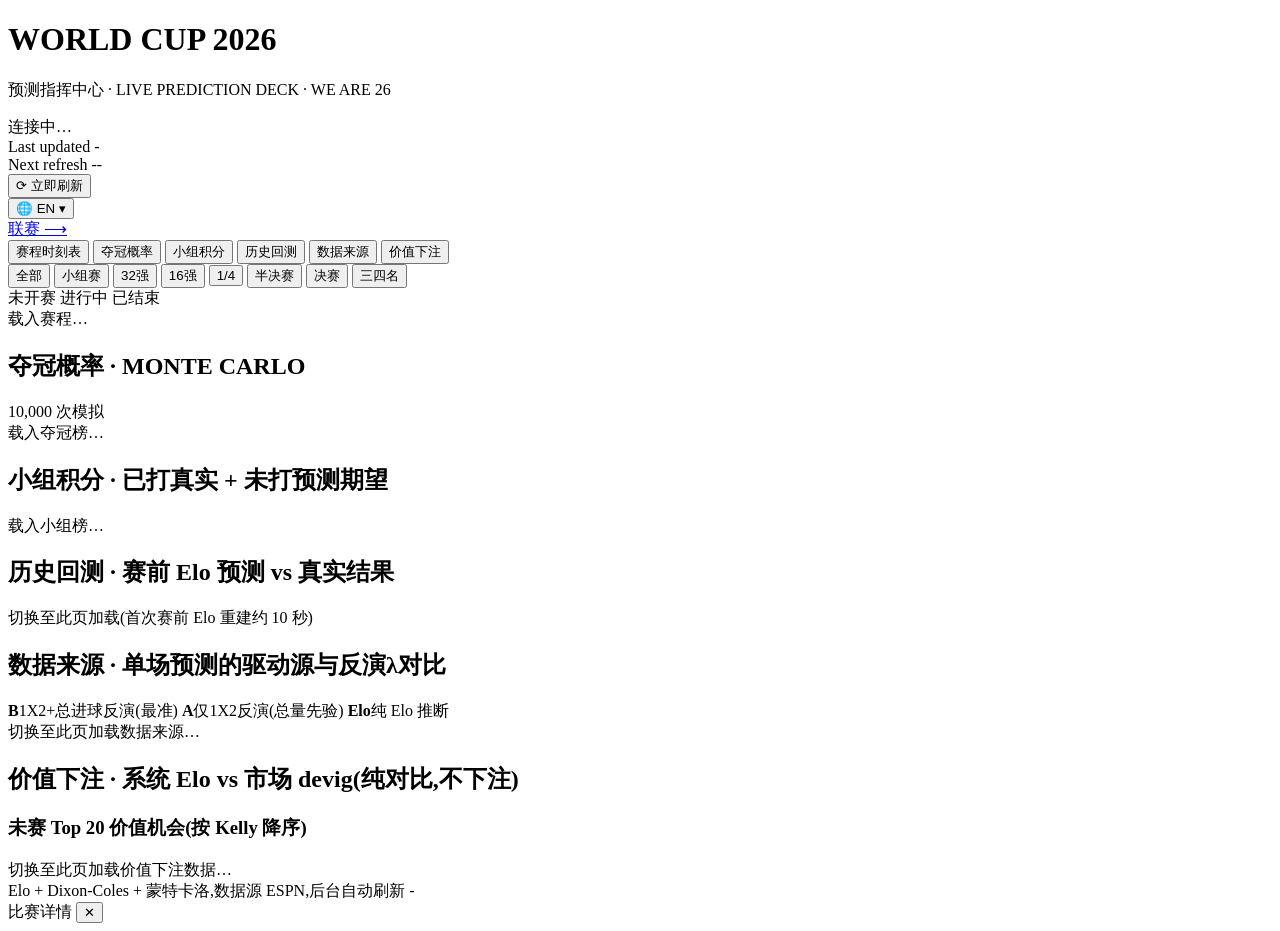
==== webapp/static/index.html @ d4f5c0ec "chore(nav): 移除世界杯页「词源效能」导航与页脚链接 Co-Authored-By: Claude Sonnet 4.6 <noreply@anthropic.com>" ====
<!DOCTYPE html>
<html lang="en">
<head>
<meta charset="UTF-8">
<meta name="viewport" content="width=device-width, initial-scale=1.0">
<link rel="icon" type="image/svg+xml" href="static/favicon.svg">
<title>WORLD CUP 2026 · Prediction Center</title>
<link rel="stylesheet" href="static/style.css?v=6">
</head>
<body>

<div class="led-strip"></div>

<header class="cmd-header">
  <div class="brand">
    <span class="brand-mark" aria-hidden="true"></span>
    <div class="brand-text">
      <h1 class="brand-title">WORLD CUP <span class="year">2026</span></h1>
      <p class="brand-sub" data-i18n="app.subtitle">预测指挥中心 · LIVE PREDICTION DECK · <span class="rally">WE ARE 26</span></p>
    </div>
  </div>

  <div class="status-cluster" id="statusCluster">
    <div class="status-cell">
      <span class="live-dot" id="liveDot"></span>
      <span class="status-label" id="statusLabel" data-i18n="status.connecting">连接中…</span>
    </div>
    <div class="status-cell">
      <span class="meta-key" data-i18n="common.last_updated">Last updated</span>
      <span class="meta-val mono" id="lastUpdated">-</span>
    </div>
    <div class="status-cell countdown-cell">
      <span class="meta-key" data-i18n="common.next_refresh">Next refresh</span>
      <span class="meta-val mono accent" id="countdown">--</span>
    </div>
    <button class="refresh-btn" id="refreshBtn" data-i18n="nav.refresh" data-i18n-attr="title"
      title="立即触发后台抓取+重算">
      <span class="refresh-ico">⟳</span> <span data-i18n="nav.refresh">立即刷新</span>
    </button>

    <div class="lang-switch" id="langSwitcherWrap">
      <button class="lang-btn" id="langBtn" type="button" aria-haspopup="listbox" aria-expanded="false">
        <span class="lang-current" id="langCurrent">🌐 EN</span>
        <span class="lang-arrow">▾</span>
      </button>
      <div class="lang-menu" id="langMenu" role="listbox" hidden></div>
    </div>

    <div class="pro-wrap">
      <button class="pro-btn" id="proBtn" type="button" hidden data-i18n="sub.upgrade">✨ Upgrade</button>
      <span class="pro-badge" id="proBadge" hidden data-i18n="sub.pro_badge">PRO</span>
    </div>

    <a href="/" class="switch-app" data-i18n="nav.leagues"
      data-i18n-attr="title" title="Leagues">
      <span data-i18n="nav.leagues">联赛</span> <span aria-hidden="true">⟶</span>
    </a>
  </div>
</header>

<nav class="tabs">
  <button class="tab active" data-tab="schedule" data-i18n="tabs.schedule">赛程时刻表</button>
  <button class="tab" data-tab="champions" data-i18n="tabs.champions">夺冠概率</button>
  <button class="tab" data-tab="groups" data-i18n="tabs.groups">小组积分</button>
  <button class="tab" data-tab="backtest" data-i18n="tabs.backtest">历史回测</button>
  <button class="tab" data-tab="market" data-i18n="tabs.market">数据来源</button>
  <button class="tab" data-tab="value" data-i18n="tabs.value">价值下注</button>
</nav>

<main class="deck">

  <!-- 01 赛程 -->
  <section class="panel active" id="panel-schedule">
    <div class="panel-controls">
      <div class="filter-group" id="stageFilter">
        <button class="chip active" data-stage="all" data-i18n="stage.all">全部</button>
        <button class="chip" data-stage="Group" data-i18n="stage.group">小组赛</button>
        <button class="chip" data-stage="R32" data-i18n="stage.r32">32强</button>
        <button class="chip" data-stage="R16" data-i18n="stage.r16">16强</button>
        <button class="chip" data-stage="QF" data-i18n="stage.qf">1/4</button>
        <button class="chip" data-stage="SF" data-i18n="stage.sf">半决赛</button>
        <button class="chip" data-stage="Final" data-i18n="stage.final">决赛</button>
        <button class="chip" data-stage="TP" data-i18n="stage.tp">三四名</button>
      </div>
      <span class="legend">
        <span class="leg"><i class="dot upcoming"></i><span data-i18n="legend.upcoming">未开赛</span></span>
        <span class="leg"><i class="dot today"></i><span data-i18n="legend.today">进行中</span></span>
        <span class="leg"><i class="dot finished"></i><span data-i18n="legend.finished">已结束</span></span>
      </span>
    </div>
    <div id="scheduleList" class="schedule-list">
      <div class="placeholder" data-i18n="empty.loading_schedule">载入赛程…</div>
    </div>
  </section>

  <!-- 02 夺冠 -->
  <section class="panel" id="panel-champions">
    <div class="champ-head">
      <h2 class="panel-title" data-i18n="champions.title">夺冠概率 · MONTE CARLO</h2>
      <span class="champ-note mono" id="champBuiltAt" data-i18n="champions.simulations">10,000 次模拟</span>
    </div>
    <div id="champList" class="champ-list">
      <div class="placeholder" data-i18n="empty.loading_champs">载入夺冠榜…</div>
    </div>
  </section>

  <!-- 03 小组 -->
  <section class="panel" id="panel-groups">
    <h2 class="panel-title" data-i18n="groups.title">小组积分 · 已打真实 + 未打预测期望</h2>
    <div id="groupsGrid" class="groups-grid">
      <div class="placeholder" data-i18n="empty.loading_groups">载入小组榜…</div>
    </div>
  </section>

  <!-- 04 回测 -->
  <section class="panel" id="panel-backtest">
    <h2 class="panel-title" data-i18n="backtest.title">历史回测 · 赛前 Elo 预测 vs 真实结果</h2>
    <div id="backtestList" class="bt-wrap">
      <div class="placeholder" data-i18n="empty.loading_backtest">切换至此页加载(首次赛前 Elo 重建约 10 秒)</div>
    </div>
  </section>

  <section class="panel" id="panel-market">
    <h2 class="panel-title" data-i18n="market.title">数据来源 · 单场预测的驱动源与反演λ对比</h2>
    <div class="mkt-summary" id="mktSummary"></div>
    <div class="mkt-legend">
      <span class="mkt-leg"><b class="mkt-tag mkt-b">B</b><span data-i18n="market.legend.b">1X2+总进球反演(最准)</span></span>
      <span class="mkt-leg"><b class="mkt-tag mkt-a">A</b><span data-i18n="market.legend.a">仅1X2反演(总量先验)</span></span>
      <span class="mkt-leg"><b class="mkt-tag mkt-e">Elo</b><span data-i18n="market.legend.elo">纯 Elo 推断</span></span>
    </div>
    <div id="mktList" class="mkt-wrap">
      <div class="placeholder" data-i18n="market.placeholder">切换至此页加载数据来源…</div>
    </div>
  </section>

  <section class="panel" id="panel-value">
    <h2 class="panel-title" data-i18n="value.title">价值下注 · 系统 Elo vs 市场 devig(纯对比,不下注)</h2>
    <div class="vb-note" id="vbNote"></div>
    <div class="vb-summary" id="vbSummary"></div>
    <h3 class="vb-sub" data-i18n="value.subhead">未赛 Top 20 价值机会(按 Kelly 降序)</h3>
    <div id="vbList" class="vb-wrap">
      <div class="placeholder" data-i18n="value.placeholder">切换至此页加载价值下注数据…</div>
    </div>
  </section>

</main>

<footer class="cmd-footer">
  <span data-i18n="footer.line1">Elo + Dixon-Coles + 蒙特卡洛,数据源 ESPN,后台自动刷新</span>
  <span class="mono dim" id="footStamp">-</span></footer>

<!-- 单场详情抽屉 -->
<aside class="drawer" id="drawer" aria-hidden="true">
  <div class="drawer-head">
    <span class="drawer-title" id="drawerTitle" data-i18n="drawer.title">比赛详情</span>
    <button class="drawer-close" id="drawerClose" data-i18n="drawer.close" data-i18n-attr="aria-label" aria-label="关闭">✕</button>
  </div>
  <div class="drawer-body" id="drawerBody"></div>
</aside>
<div class="drawer-scrim" id="drawerScrim"></div>

<!-- 升级 Pro 弹窗 -->
<aside class="upgrade-modal" id="upgradeModal" hidden aria-hidden="true" role="dialog" aria-modal="true">
  <div class="upgrade-head">
    <span class="upgrade-title" id="upgradeTitle">Support the Project</span>
    <button class="upgrade-close" id="upgradeClose" aria-label="Close">✕</button>
  </div>
  <div class="upgrade-body">
    <p class="upgrade-desc">Unlock AI Reflection, Web Search Intel & H2H, Value Bets panel</p>
    <div class="upgrade-input-row">
      <input type="email" class="upgrade-input" id="upgradeEmail" placeholder="you@example.com" autocomplete="email" spellcheck="false">
    </div>
    <div class="upgrade-plans">
      <button class="upgrade-plan" id="planTournament" type="button">
        <span class="plan-name" id="planTournamentName">—</span>
        <span class="plan-action" id="planTournamentAction">—</span>
      </button>
    </div>
    <div class="upgrade-pricing-hint" id="pricingHint">—</div>
    <div class="upgrade-match-list-wrap">
      <button type="button" class="upgrade-match-toggle" id="matchListToggle" aria-expanded="false">
        <span id="matchListToggleLabel">查看包含的 68 场比赛 ›</span>
      </button>
      <div class="upgrade-match-list" id="matchList" hidden></div>
    </div>
    <div class="upgrade-pricing-lock" id="pricingLock" hidden>
      <span class="upgrade-lock-time" id="pricingLockTime">—</span>
      <button type="button" class="upgrade-lock-refresh" id="pricingLockRefresh" hidden>刷新价格</button>
    </div>
    <div class="upgrade-invite-row">
      <div class="upgrade-divider"><span data-i18n="sub.divider_or">或</span></div>
      <input type="text" class="upgrade-input upgrade-input-invite" id="inviteCode"
             placeholder="INVITE-XXXX-XXXX" autocomplete="off" spellcheck="false">
      <button class="upgrade-plan upgrade-plan-invite" id="redeemInviteBtn" type="button">
        <span class="plan-name" data-i18n="sub.invite_label">有邀请码？</span>
        <span class="plan-action" data-i18n="sub.invite_action">使用邀请码解锁</span>
      </button>
      <button class="upgrade-plan upgrade-plan-email-login" id="emailLoginBtn" type="button">
        <span class="plan-name" data-i18n="sub.email_login_label">已 Pro?</span>
        <span class="plan-action" data-i18n="sub.email_login_action">用邮箱跨设备登录</span>
      </button>
      <div class="invite-hint" id="inviteHint" hidden></div>
      <div class="upgrade-share-panel" id="sharePanel" hidden>
        <div class="share-platform-row">
          <span class="share-label" data-i18n="share.platform_label">Platform</span>
          <span class="share-platform-val" data-i18n="share.platform_x">X (Twitter)</span>
        </div>
        <div class="share-template-row">
          <div class="share-template-head">
            <span class="share-label" data-i18n="share.template_label">Post this on X:</span>
            <span class="share-tpl-counter" id="shareTplCounter">1/3</span>
          </div>
          <textarea class="share-template" id="shareTemplate" rows="3" readonly></textarea>
          <div class="share-template-actions">
            <button class="share-copy-btn" id="shareCopyBtn" type="button" data-i18n="share.copy">Copy</button>
            <button class="share-next-btn" id="shareNextBtn" type="button" data-i18n="share.template_next">↻ Next</button>
          </div>
        </div>
        <div class="share-verify-row">
          <span class="share-label" data-i18n="share.paste_label">Paste your X post URL:</span>
          <input type="url" class="upgrade-input share-url-input" id="shareUrlInput"
                 placeholder="https://x.com/..." autocomplete="off" spellcheck="false">
          <button class="upgrade-plan upgrade-plan-verify" id="shareVerifyBtn" type="button">
            <span class="plan-name" data-i18n="share.verify_btn">Get my invite code</span>
          </button>
        </div>
      </div>
    </div>
    <div class="upgrade-error" id="upgradeError" hidden></div>
    <div class="upgrade-status" id="upgradeStatus" hidden></div>
  </div>
</aside>
<div class="upgrade-scrim" id="upgradeScrim" hidden></div>

<script src="static/i18n.js?v=26"></script>
<script src="static/app.js?v=43"></script>
</body>
</html>
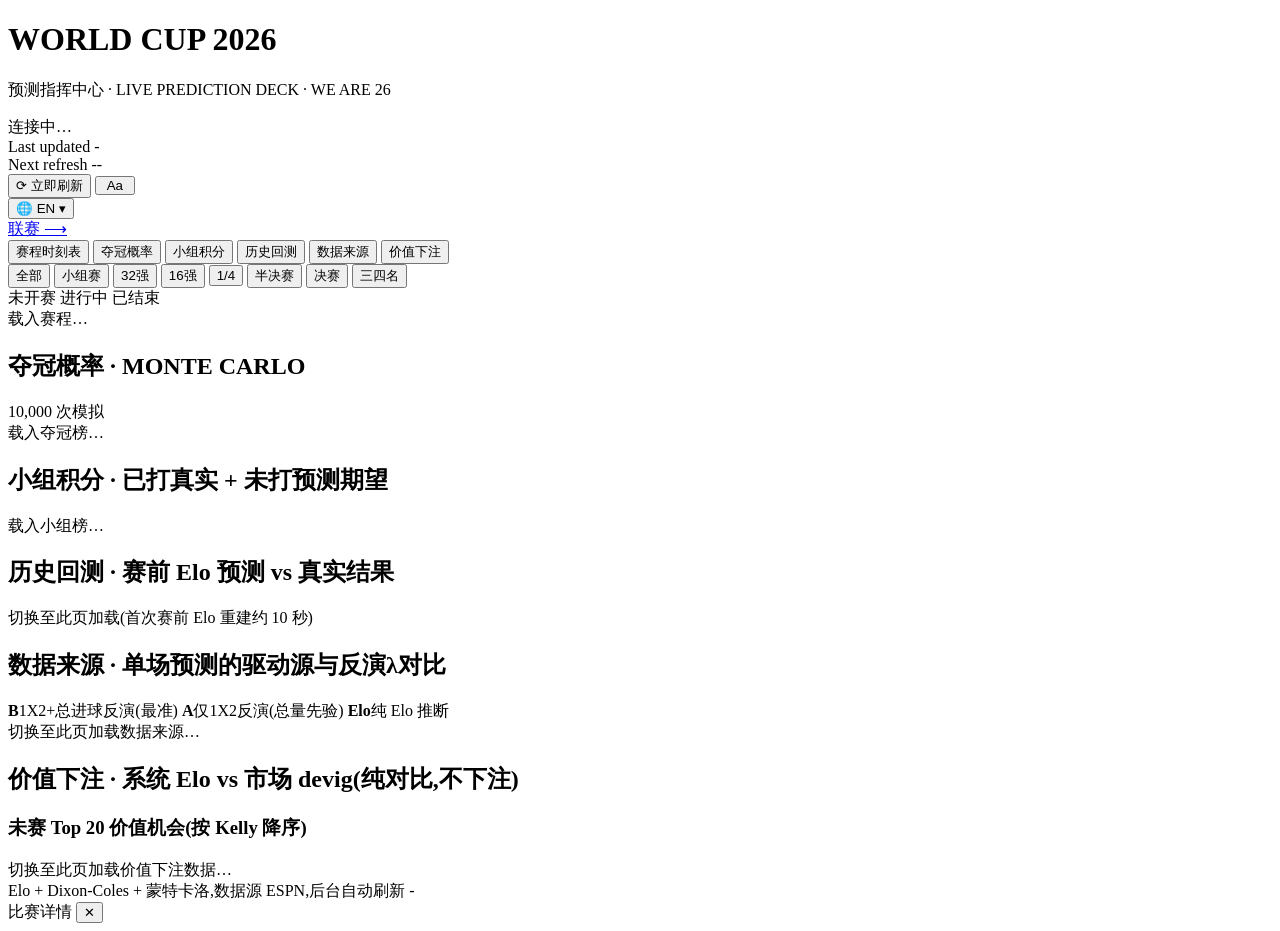
==== commit 43e3977e: "字号自适应:记忆用户放大屏幕停留阅读的倍数,下次直接以该字号布局整屏显示 - fontfit.js 检测捏合/浏览器缩放,停留 3 秒视为阅读字号并记忆 - 下次访问以 body.zoom 应用该倍数" ====
--- a/webapp/static/index.html
+++ b/webapp/static/index.html
@@ -5,7 +5,7 @@
 <meta name="viewport" content="width=device-width, initial-scale=1.0">
 <link rel="icon" type="image/svg+xml" href="static/favicon.svg">
 <title>WORLD CUP 2026 · Prediction Center</title>
-<link rel="stylesheet" href="static/style.css?v=6">
+<link rel="stylesheet" href="static/style.css?v=7">
 </head>
 <body>
 
@@ -37,6 +37,8 @@
       title="立即触发后台抓取+重算">
       <span class="refresh-ico">⟳</span> <span data-i18n="nav.refresh">立即刷新</span>
     </button>
+    <button class="refresh-btn" id="fontFitBtn" title="恢复默认字号" style="padding:0 10px"
+      onclick="if(window.fbResetFontScale)fbResetFontScale()">Aa</button>
 
     <div class="lang-switch" id="langSwitcherWrap">
       <button class="lang-btn" id="langBtn" type="button" aria-haspopup="listbox" aria-expanded="false">
@@ -232,7 +234,8 @@
 </aside>
 <div class="upgrade-scrim" id="upgradeScrim" hidden></div>
 
-<script src="static/i18n.js?v=26"></script>
-<script src="static/app.js?v=43"></script>
+<script src="static/i18n.js?v=30"></script>
+<script src="static/fontfit.js?v=1"></script>
+<script src="static/app.js?v=44"></script>
 </body>
 </html>
